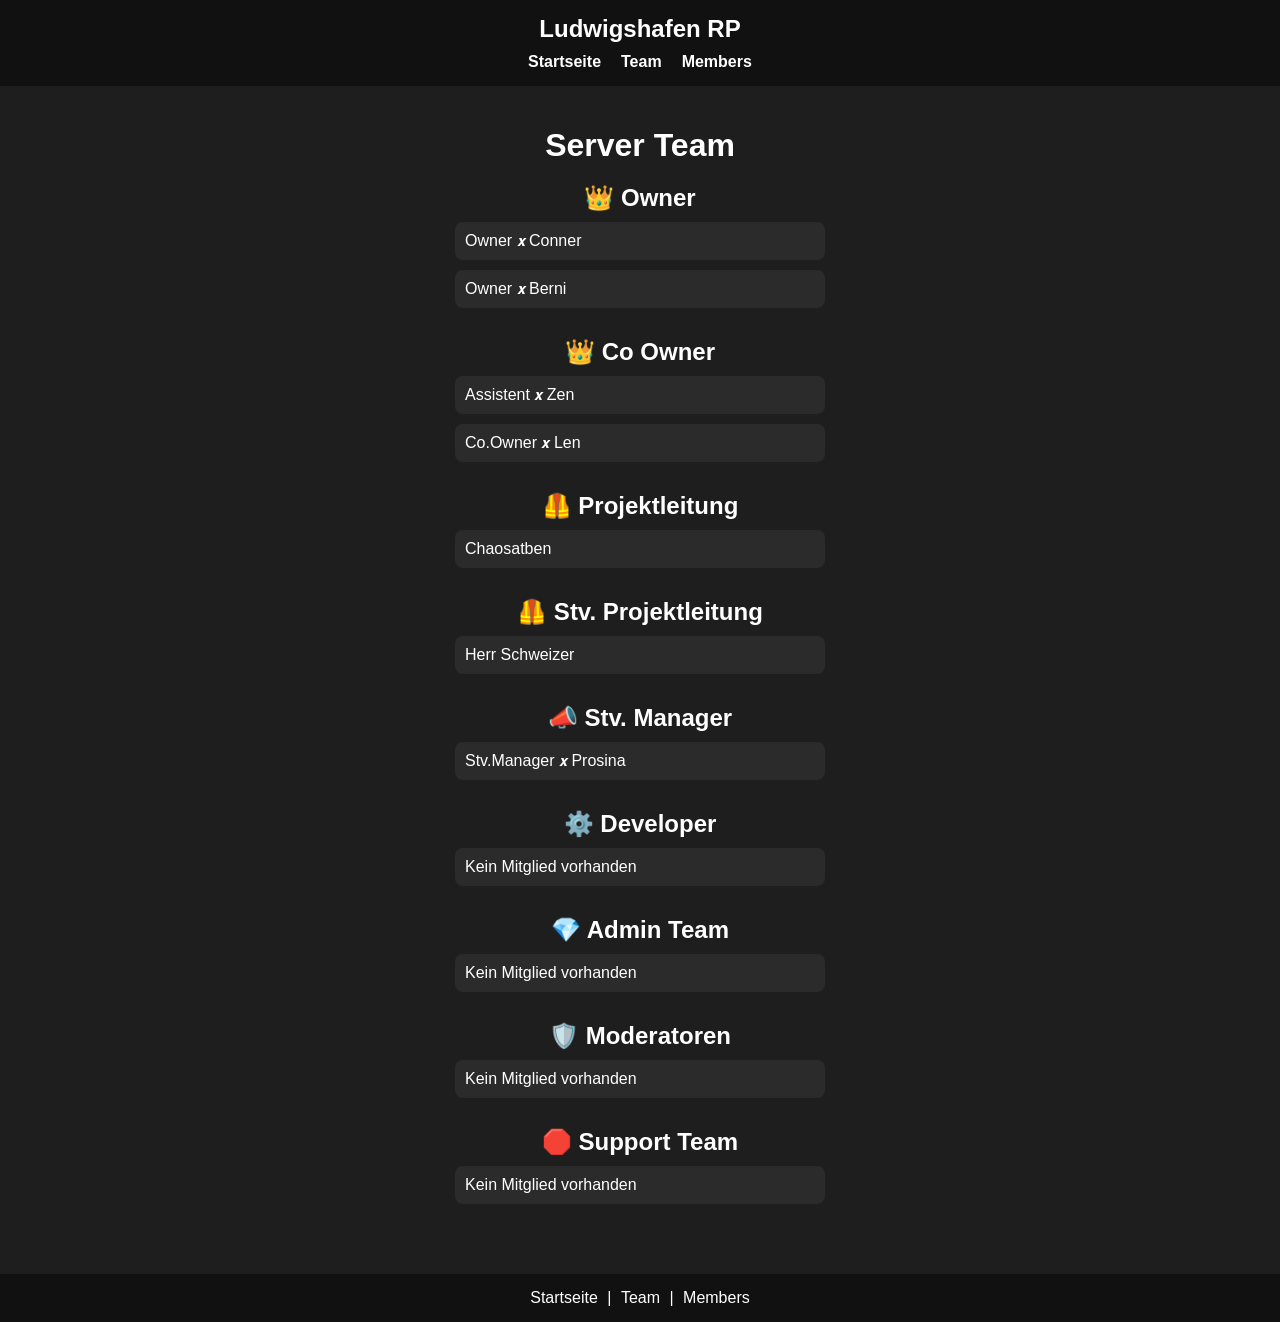
==== index.html @ 06eed0cf "Add files via upload" ====
<!DOCTYPE html>
<html lang="de">
<head>
<meta charset="UTF-8">
<meta name="viewport" content="width=device-width, initial-scale=1.0">
<title>Team | Ludwigshafen RP</title>
<style>
body{
    font-family: Arial, sans-serif;
    background:#1e1e1e;
    color:white;
    margin:0;
    padding:0;
    text-align:center;
}

nav{
    background:#111;
    padding:10px;
    display:flex;
    flex-wrap:wrap;
    justify-content:center;
}

nav h2{
    width:100%;
    margin:5px 0;
}

nav ul{
    list-style:none;
    padding:0;
    display:flex;
    flex-wrap:wrap;
    justify-content:center;
    margin:0;
}

nav ul li{
    margin:5px 10px;
}

nav ul li a{
    color:white;
    text-decoration:none;
    font-weight:bold;
}

.container{
    padding:20px 10px;
}

h1{
    margin-bottom:20px;
}

.team-section{
    margin-bottom:30px;
}

.team-section h2{
    margin-bottom:10px;
}

.member, .empty{
    background:#2b2b2b;
    margin:10px auto;
    padding:10px;
    width:90%;
    max-width:350px;
    border-radius:8px;
    text-align:left;
}

.member span{
    display:block;
}

footer{
    background:#111;
    padding:15px;
    margin-top:20px;
    text-align:center;
}

footer a{
    color:white;
    text-decoration:none;
    margin:0 5px;
}
</style>
</head>

<body>

<nav>
<h2>Ludwigshafen RP</h2>
<ul>
<li><a href="start.html">Startseite</a></li>
<li><a href="index.html">Team</a></li>
<li><a href="members.html">Members</a></li>
</ul>
</nav>

<div class="container">

<h1>Server Team</h1>

<section class="team-section">
<h2>👑 Owner</h2>
<div class="member offline">
<span>Owner 𝙭 Conner</span>

</div>
<div class="member dnd">
<span>Owner 𝙭 Berni</span>

</div>
</section>

<section class="team-section">
<h2>👑 Co Owner</h2>
<div class="member online">
<span>Assistent 𝙭 Zen</span>

</div>
<div class="member online">
<span>Co.Owner 𝙭 Len</span>

</div>
</section>

<section class="team-section">
<h2>🦺 Projektleitung</h2>
<div class="member online">
<span>Chaosatben</span>

</div>
</section>

<section class="team-section">
<h2>🦺 Stv. Projektleitung</h2>
<div class="member dnd">
<span>Herr Schweizer</span>

</div>
</section>

<section class="team-section">
<h2>📣 Stv. Manager</h2>
<div class="member dnd">
<span>Stv.Manager 𝙭 Prosina</span>

</div>
</section>

<section class="team-section">
<h2>⚙️ Developer</h2>
<div class="empty">Kein Mitglied vorhanden</div>
</section>

<section class="team-section">
<h2>💎 Admin Team</h2>
<div class="empty">Kein Mitglied vorhanden</div>
</section>

<section class="team-section">
<h2>🛡️ Moderatoren</h2>
<div class="empty">Kein Mitglied vorhanden</div>
</section>

<section class="team-section">
<h2>🛑 Support Team</h2>
<div class="empty">Kein Mitglied vorhanden</div>
</section>

</div>

<footer>
<a href="start.html">Startseite</a> |
<a href="index.html">Team</a> |
<a href="members.html">Members</a>
</footer>

</body>
</html>
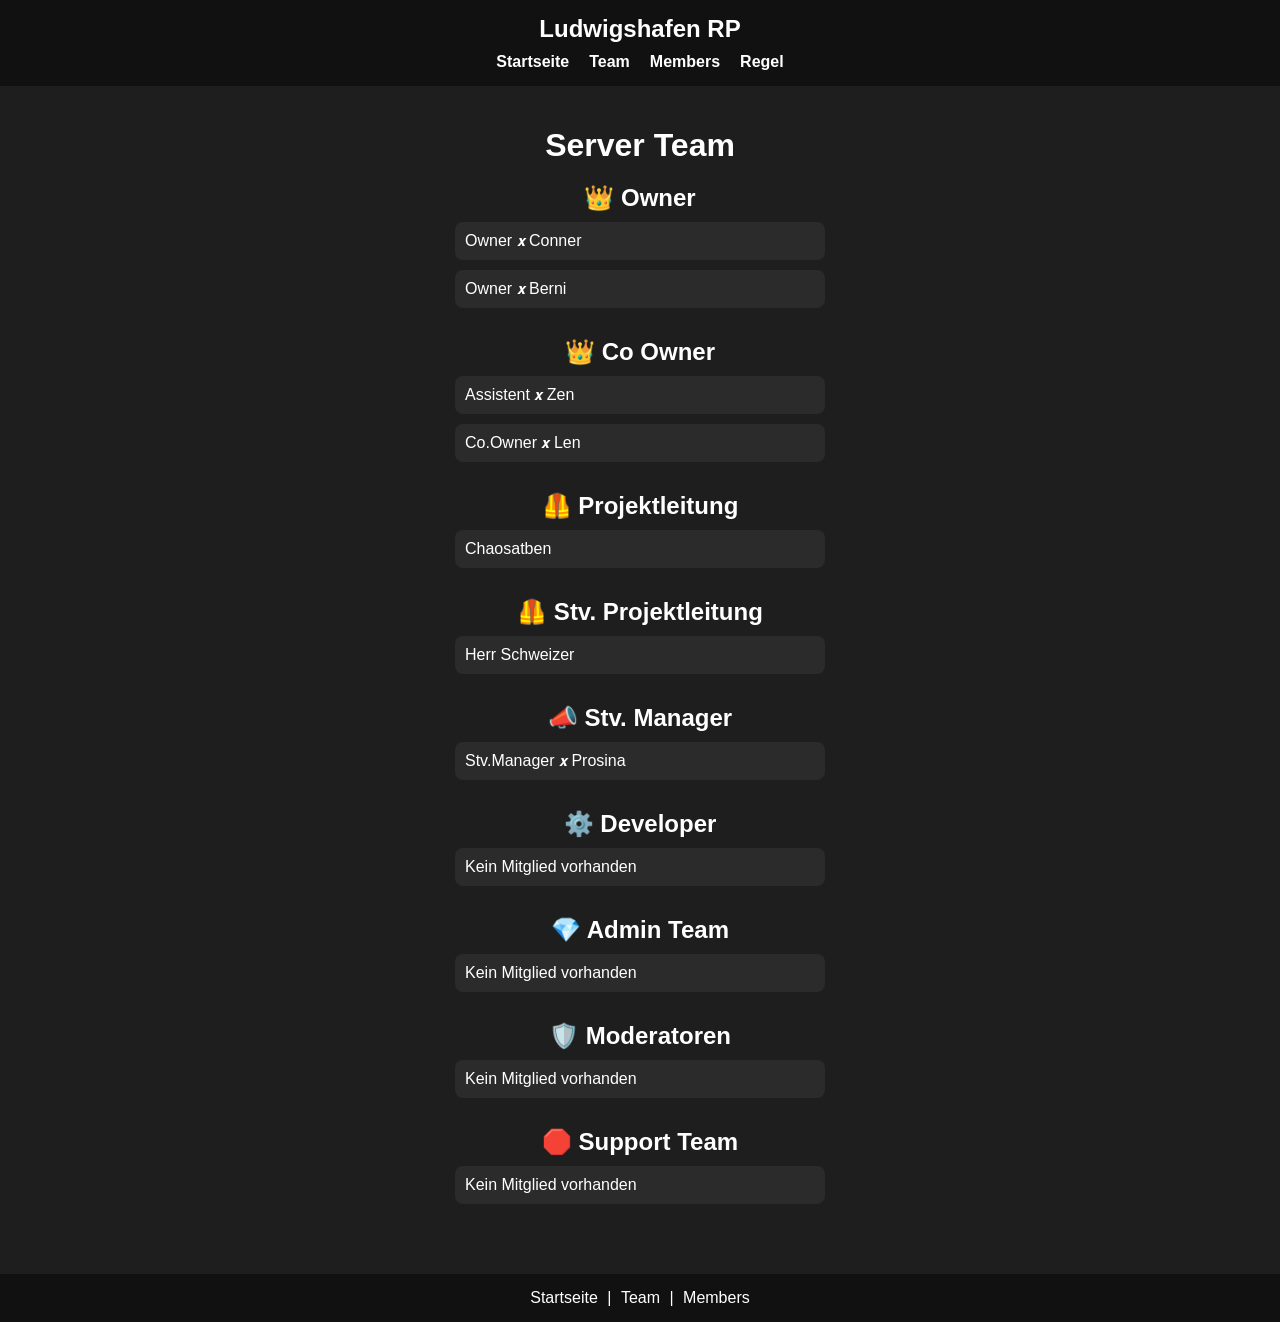
==== commit a75a4271: "Add files via upload" ====
--- a/index.html
+++ b/index.html
@@ -99,6 +99,7 @@
 <li><a href="start.html">Startseite</a></li>
 <li><a href="index.html">Team</a></li>
 <li><a href="members.html">Members</a></li>
+<li><a href="regel.html">Regel</a></li>
 </ul>
 </nav>
 
